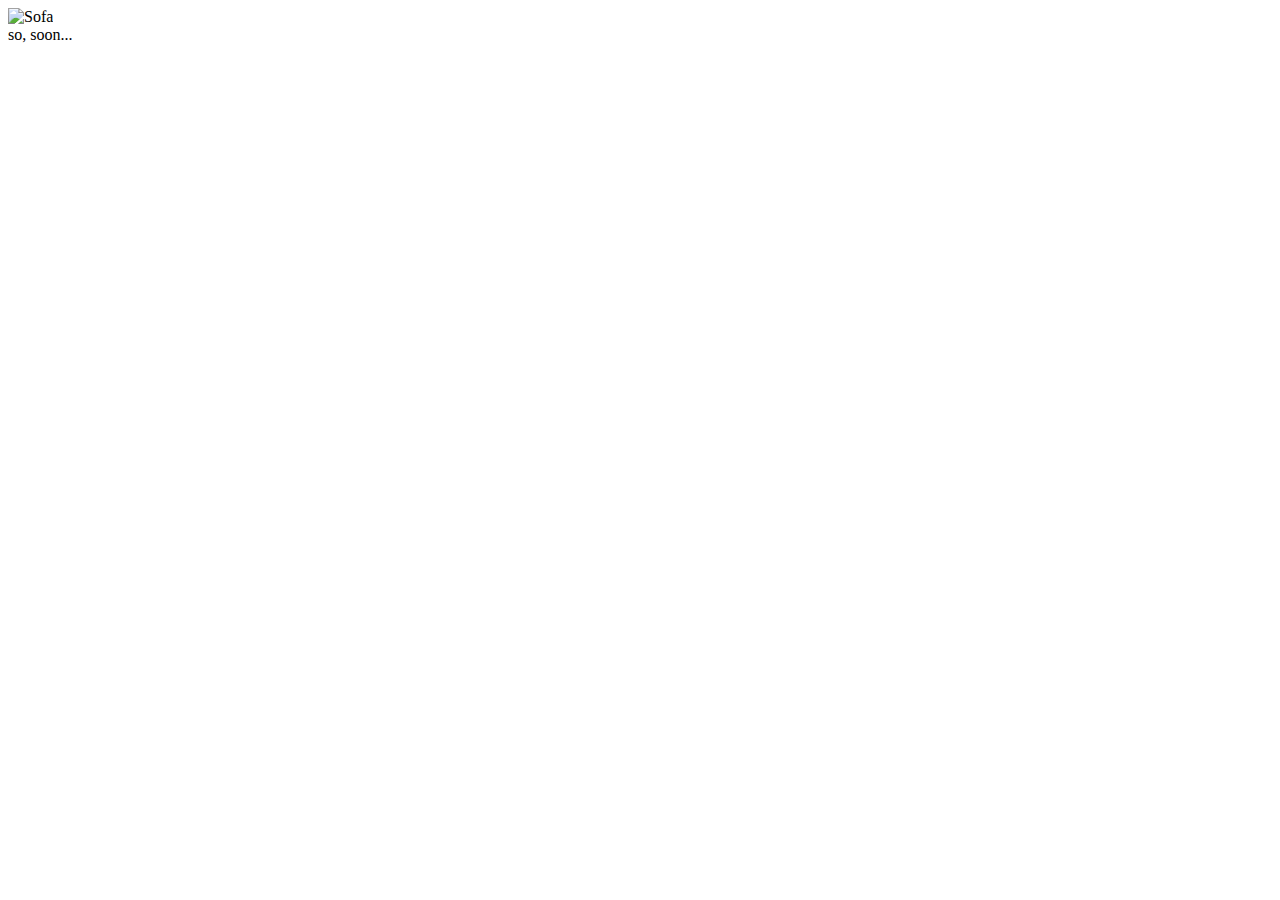
==== index.html @ 832a1ef1 "new" ====
<!DOCTYPE html>
<html lang="en">
<head>
    <meta charset="UTF-8">
    <meta name="viewport" content="width=device-width, initial-scale=1.0">
    <title>Mini App</title>
    <link rel="stylesheet" href="style.css">
</head>
<body>
    <div class="container">
        <img src="sofa.png" alt="Sofa" class="sofa">
        <div class="text">so, soon...</div>
    </div>
    <script src="script.js"></script>
</body>
</html>
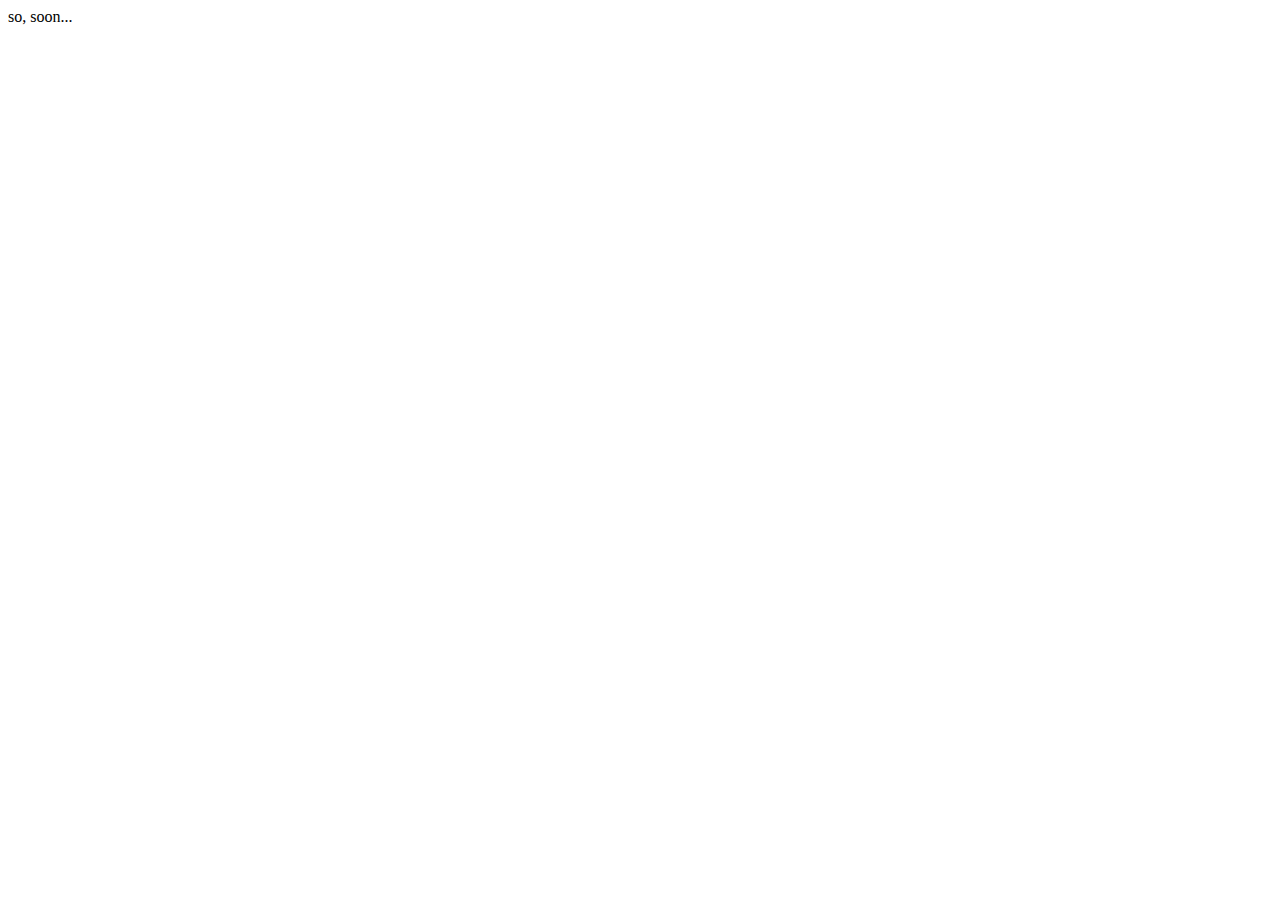
==== commit ae902f29: "divan" ====
--- a/index.html
+++ b/index.html
@@ -8,7 +8,7 @@
 </head>
 <body>
     <div class="container">
-        <img src="sofa.png" alt="Sofa" class="sofa">
+        <div class="sofa"></div>
         <div class="text">so, soon...</div>
     </div>
     <script src="script.js"></script>
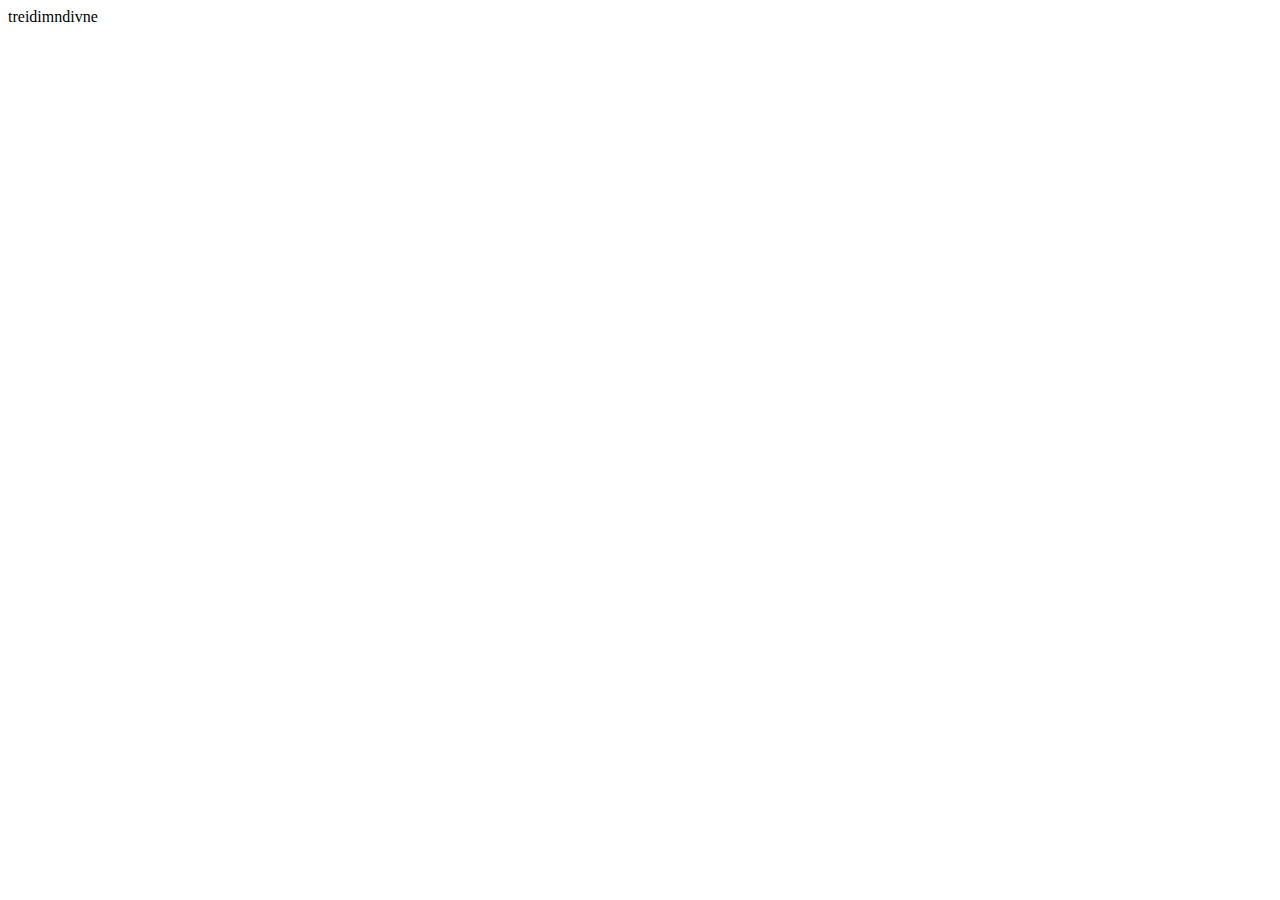
==== commit 352653da: "tr" ====
--- a/index.html
+++ b/index.html
@@ -8,9 +8,12 @@
 </head>
 <body>
     <div class="container">
-        <div class="sofa"></div>
-        <div class="text">so, soon...</div>
+        <div class="sofa">
+            <div class="seat"></div>
+            <div class="backrest"></div>
+            <div class="legs"></div>
+        </div>
+        <div class="text">treidimndivne</div>
     </div>
-    <script src="script.js"></script>
 </body>
 </html>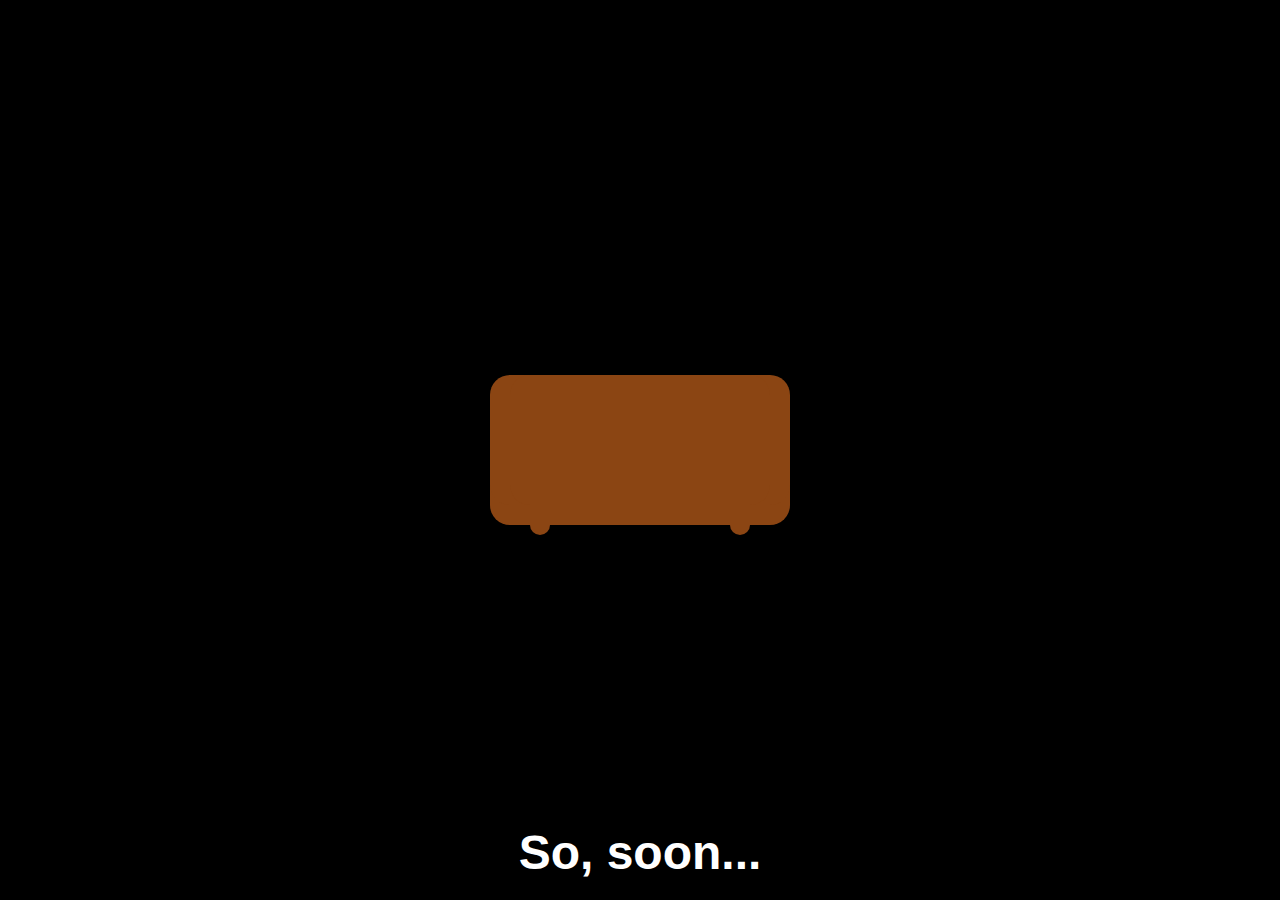
==== commit 6455b539: "sosun" ====
--- a/index.html
+++ b/index.html
@@ -11,9 +11,12 @@
         <div class="sofa">
             <div class="seat"></div>
             <div class="backrest"></div>
-            <div class="legs"></div>
+            <div class="armrest left"></div>
+            <div class="armrest right"></div>
+            <div class="leg left"></div>
+            <div class="leg right"></div>
         </div>
-        <div class="text">treidimndivne</div>
+        <div class="text">So, soon...</div>
     </div>
 </body>
 </html>--- a/style.css
+++ b/style.css
@@ -0,0 +1,95 @@
+body {
+    margin: 0;
+    padding: 0;
+    display: flex;
+    justify-content: center;
+    align-items: center;
+    height: 100vh;
+    background-color: black;
+    font-family: Arial, sans-serif;
+}
+
+.container {
+    position: relative;
+    display: flex;
+    flex-direction: column;
+    align-items: center;
+    justify-content: center;
+    height: 100%;
+    width: 100%;
+}
+
+.sofa {
+    position: relative;
+    width: 300px;
+    height: 150px;
+    background-color: #8B4513;
+    border-radius: 20px;
+    box-shadow: 0 10px 20px rgba(0, 0, 0, 0.5);
+}
+
+.sofa .seat {
+    position: absolute;
+    bottom: 20px;
+    left: 20px;
+    right: 20px;
+    height: 60px;
+    background-color: #8B4513;
+    border-radius: 0 0 20px 20px;
+}
+
+.sofa .backrest {
+    position: absolute;
+    top: 0;
+    left: 20px;
+    right: 20px;
+    height: 60px;
+    background-color: #8B4513;
+    border-radius: 20px 20px 0 0;
+}
+
+.sofa .armrest {
+    position: absolute;
+    width: 20px;
+    height: 60px;
+    background-color: #8B4513;
+}
+
+.sofa .armrest.left {
+    left: 0;
+    bottom: 20px;
+    border-radius: 0 0 0 20px;
+}
+
+.sofa .armrest.right {
+    right: 0;
+    bottom: 20px;
+    border-radius: 0 0 20px 0;
+}
+
+.sofa .leg {
+    position: absolute;
+    width: 20px;
+    height: 20px;
+    background-color: #8B4513;
+    bottom: -10px;
+    border-radius: 0 0 10px 10px;
+}
+
+.sofa .leg.left {
+    left: 40px;
+}
+
+.sofa .leg.right {
+    right: 40px;
+}
+
+.text {
+    position: absolute;
+    bottom: 20px;
+    font-size: 48px;
+    font-weight: bold;
+    color: white;
+    text-align: center;
+    width: 100%;
+}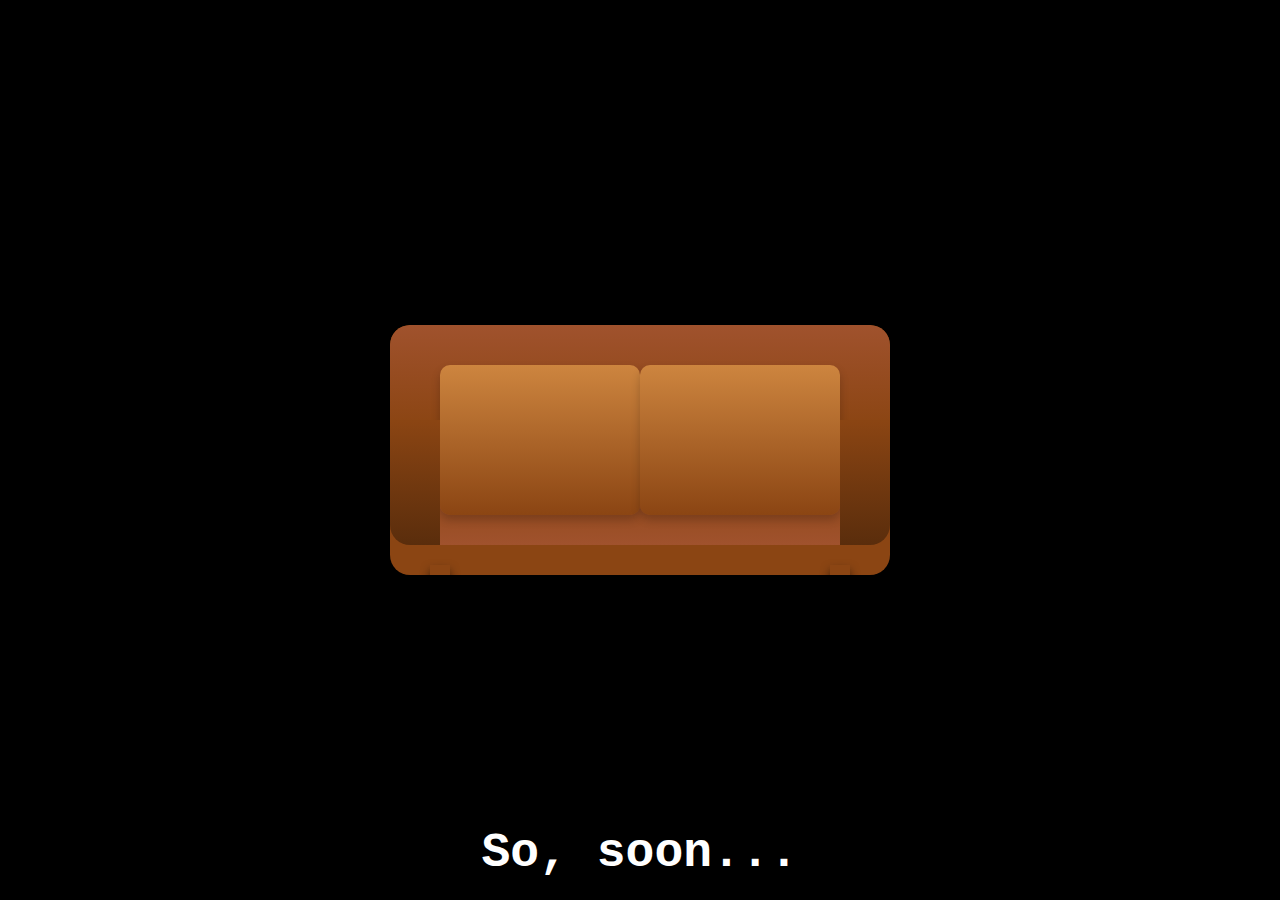
==== commit 8f54d5f8: "sosoon" ====
--- a/index.html
+++ b/index.html
@@ -9,12 +9,16 @@
 <body>
     <div class="container">
         <div class="sofa">
+            <div class="backrest"></div>
             <div class="seat"></div>
-            <div class="backrest"></div>
+            <div class="cushion left"></div>
+            <div class="cushion right"></div>
             <div class="armrest left"></div>
             <div class="armrest right"></div>
-            <div class="leg left"></div>
-            <div class="leg right"></div>
+            <div class="leg front left"></div>
+            <div class="leg front right"></div>
+            <div class="leg back left"></div>
+            <div class="leg back right"></div>
         </div>
         <div class="text">So, soon...</div>
     </div>
--- a/style.css
+++ b/style.css
@@ -6,7 +6,7 @@
     align-items: center;
     height: 100vh;
     background-color: black;
-    font-family: Arial, sans-serif;
+    font-family: 'Arial', sans-serif;
 }
 
 .container {
@@ -21,59 +21,88 @@
 
 .sofa {
     position: relative;
-    width: 300px;
-    height: 150px;
+    width: 500px;
+    height: 250px;
     background-color: #8B4513;
     border-radius: 20px;
     box-shadow: 0 10px 20px rgba(0, 0, 0, 0.5);
+    display: flex;
+    flex-direction: column;
+    justify-content: flex-end;
+    align-items: center;
+    overflow: hidden;
+}
+
+.sofa .backrest {
+    width: 100%;
+    height: 40%;
+    background: linear-gradient(to bottom, #A0522D, #8B4513);
+    border-radius: 20px 20px 0 0;
+    position: absolute;
+    top: 0;
 }
 
 .sofa .seat {
+    width: 90%;
+    height: 30%;
+    background: linear-gradient(to top, #A0522D, #8B4513);
+    border-radius: 0 0 20px 20px;
     position: absolute;
-    bottom: 20px;
-    left: 20px;
-    right: 20px;
-    height: 60px;
-    background-color: #8B4513;
-    border-radius: 0 0 20px 20px;
+    bottom: 30px;
 }
 
-.sofa .backrest {
+.sofa .cushion {
+    width: 40%;
+    height: 60%;
+    background: linear-gradient(to bottom, #CD853F, #8B4513);
+    border-radius: 10px;
     position: absolute;
-    top: 0;
-    left: 20px;
-    right: 20px;
-    height: 60px;
-    background-color: #8B4513;
-    border-radius: 20px 20px 0 0;
+    bottom: 60px;
+    box-shadow: 0 5px 10px rgba(0, 0, 0, 0.2);
+}
+
+.sofa .cushion.left {
+    left: 10%;
+}
+
+.sofa .cushion.right {
+    right: 10%;
 }
 
 .sofa .armrest {
+    width: 10%;
+    height: 50%;
+    background: linear-gradient(to bottom, #8B4513, #5A2D0C);
     position: absolute;
-    width: 20px;
-    height: 60px;
-    background-color: #8B4513;
+    bottom: 30px;
 }
 
 .sofa .armrest.left {
     left: 0;
-    bottom: 20px;
     border-radius: 0 0 0 20px;
 }
 
 .sofa .armrest.right {
     right: 0;
-    bottom: 20px;
     border-radius: 0 0 20px 0;
 }
 
 .sofa .leg {
-    position: absolute;
     width: 20px;
     height: 20px;
     background-color: #8B4513;
+    position: absolute;
     bottom: -10px;
     border-radius: 0 0 10px 10px;
+    box-shadow: 0 5px 10px rgba(0, 0, 0, 0.5);
+}
+
+.sofa .leg.front {
+    bottom: -20px;
+}
+
+.sofa .leg.back {
+    bottom: -10px;
 }
 
 .sofa .leg.left {
@@ -92,4 +121,6 @@
     color: white;
     text-align: center;
     width: 100%;
+    font-family: 'Courier New', Courier, monospace;
+    text-shadow: 2px 2px 4px rgba(0, 0, 0, 0.5);
 }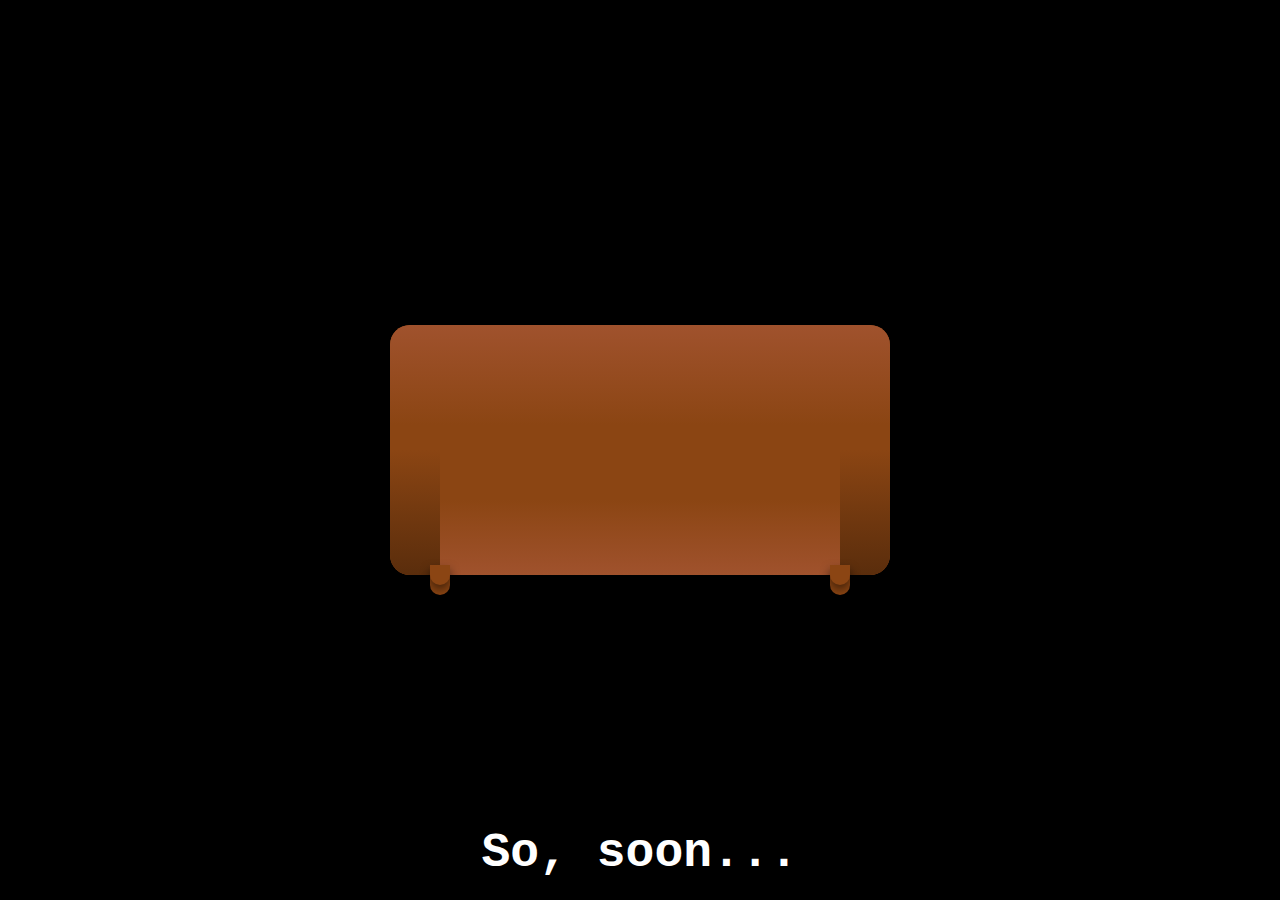
==== commit a891ad48: "sosun2" ====
--- a/index.html
+++ b/index.html
@@ -11,8 +11,6 @@
         <div class="sofa">
             <div class="backrest"></div>
             <div class="seat"></div>
-            <div class="cushion left"></div>
-            <div class="cushion right"></div>
             <div class="armrest left"></div>
             <div class="armrest right"></div>
             <div class="leg front left"></div>
--- a/style.css
+++ b/style.css
@@ -30,7 +30,6 @@
     flex-direction: column;
     justify-content: flex-end;
     align-items: center;
-    overflow: hidden;
 }
 
 .sofa .backrest {
@@ -48,25 +47,7 @@
     background: linear-gradient(to top, #A0522D, #8B4513);
     border-radius: 0 0 20px 20px;
     position: absolute;
-    bottom: 30px;
-}
-
-.sofa .cushion {
-    width: 40%;
-    height: 60%;
-    background: linear-gradient(to bottom, #CD853F, #8B4513);
-    border-radius: 10px;
-    position: absolute;
-    bottom: 60px;
-    box-shadow: 0 5px 10px rgba(0, 0, 0, 0.2);
-}
-
-.sofa .cushion.left {
-    left: 10%;
-}
-
-.sofa .cushion.right {
-    right: 10%;
+    bottom: 0;
 }
 
 .sofa .armrest {
@@ -74,7 +55,7 @@
     height: 50%;
     background: linear-gradient(to bottom, #8B4513, #5A2D0C);
     position: absolute;
-    bottom: 30px;
+    bottom: 0;
 }
 
 .sofa .armrest.left {
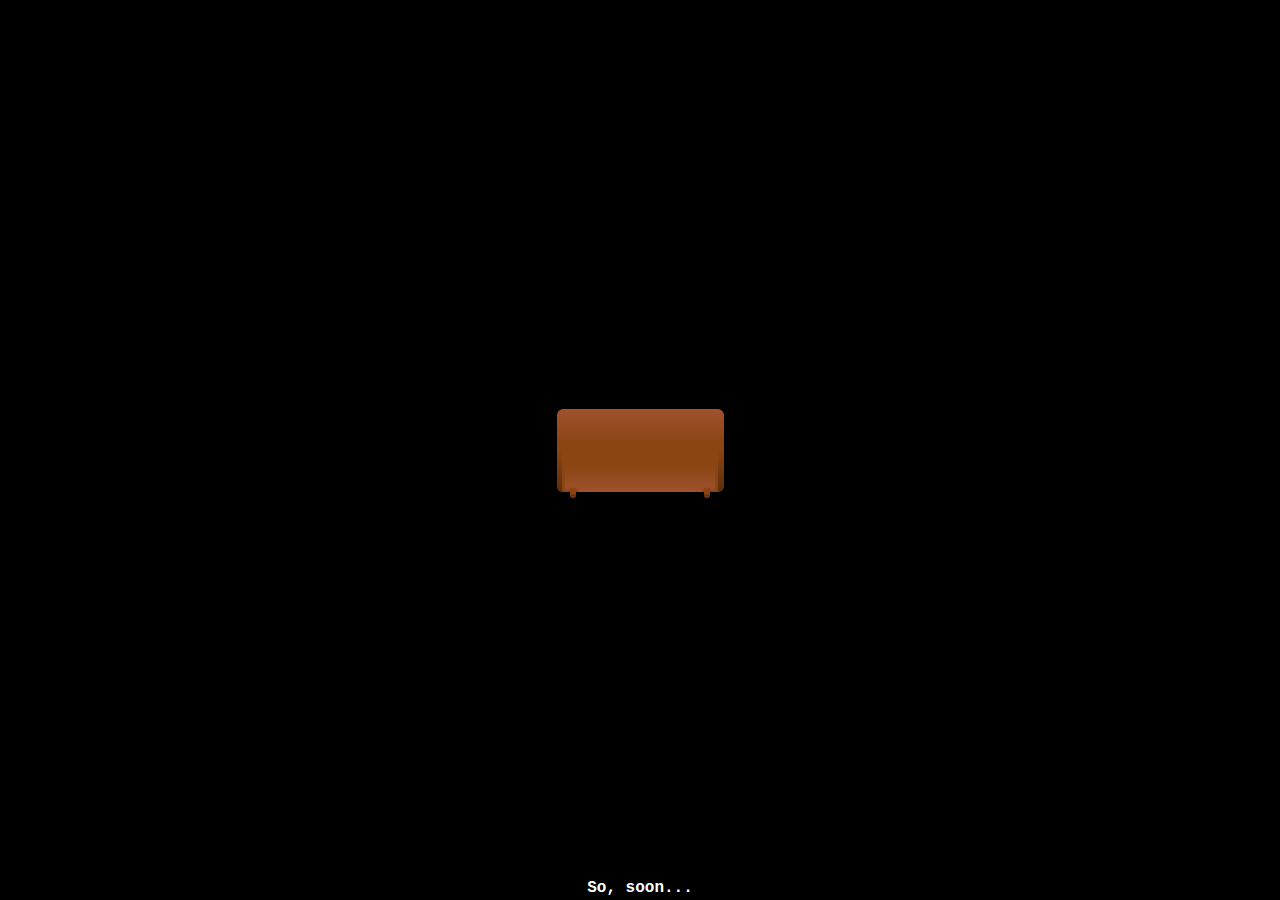
==== commit 2755b233: "sosin22" ====
--- a/index.html
+++ b/index.html
@@ -21,4 +21,4 @@
         <div class="text">So, soon...</div>
     </div>
 </body>
-</html>+</html>
--- a/style.css
+++ b/style.css
@@ -21,11 +21,11 @@
 
 .sofa {
     position: relative;
-    width: 500px;
-    height: 250px;
+    width: 167px; /* 500px / 3 */
+    height: 83px; /* 250px / 3 */
     background-color: #8B4513;
-    border-radius: 20px;
-    box-shadow: 0 10px 20px rgba(0, 0, 0, 0.5);
+    border-radius: 6.7px; /* 20px / 3 */
+    box-shadow: 0 3.3px 6.7px rgba(0, 0, 0, 0.5); /* 0 10px 20px / 3 */
     display: flex;
     flex-direction: column;
     justify-content: flex-end;
@@ -36,7 +36,7 @@
     width: 100%;
     height: 40%;
     background: linear-gradient(to bottom, #A0522D, #8B4513);
-    border-radius: 20px 20px 0 0;
+    border-radius: 6.7px 6.7px 0 0; /* 20px / 3 */
     position: absolute;
     top: 0;
 }
@@ -45,13 +45,13 @@
     width: 90%;
     height: 30%;
     background: linear-gradient(to top, #A0522D, #8B4513);
-    border-radius: 0 0 20px 20px;
+    border-radius: 0 0 6.7px 6.7px; /* 20px / 3 */
     position: absolute;
     bottom: 0;
 }
 
 .sofa .armrest {
-    width: 10%;
+    width: 3.3%; /* 10% / 3 */
     height: 50%;
     background: linear-gradient(to bottom, #8B4513, #5A2D0C);
     position: absolute;
@@ -60,48 +60,48 @@
 
 .sofa .armrest.left {
     left: 0;
-    border-radius: 0 0 0 20px;
+    border-radius: 0 0 0 6.7px; /* 20px / 3 */
 }
 
 .sofa .armrest.right {
     right: 0;
-    border-radius: 0 0 20px 0;
+    border-radius: 0 0 6.7px 0; /* 20px / 3 */
 }
 
 .sofa .leg {
-    width: 20px;
-    height: 20px;
+    width: 6.7px; /* 20px / 3 */
+    height: 6.7px; /* 20px / 3 */
     background-color: #8B4513;
     position: absolute;
-    bottom: -10px;
-    border-radius: 0 0 10px 10px;
-    box-shadow: 0 5px 10px rgba(0, 0, 0, 0.5);
+    bottom: -3.3px; /* 10px / 3 */
+    border-radius: 0 0 3.3px 3.3px; /* 10px / 3 */
+    box-shadow: 0 1.7px 3.3px rgba(0, 0, 0, 0.5); /* 0 5px 10px / 3 */
 }
 
 .sofa .leg.front {
-    bottom: -20px;
+    bottom: -6.7px; /* 20px / 3 */
 }
 
 .sofa .leg.back {
-    bottom: -10px;
+    bottom: -3.3px; /* 10px / 3 */
 }
 
 .sofa .leg.left {
-    left: 40px;
+    left: 13.3px; /* 40px / 3 */
 }
 
 .sofa .leg.right {
-    right: 40px;
+    right: 13.3px; /* 40px / 3 */
 }
 
 .text {
     position: absolute;
-    bottom: 20px;
-    font-size: 48px;
+    bottom: 3.3px; /* 10px / 3 */
+    font-size: 16px; /* 48px / 3 */
     font-weight: bold;
     color: white;
     text-align: center;
     width: 100%;
     font-family: 'Courier New', Courier, monospace;
-    text-shadow: 2px 2px 4px rgba(0, 0, 0, 0.5);
-}+    text-shadow: 0.67px 0.67px 1.33px rgba(0, 0, 0, 0.5); /* 2px 2px 4px / 3 */
+}
